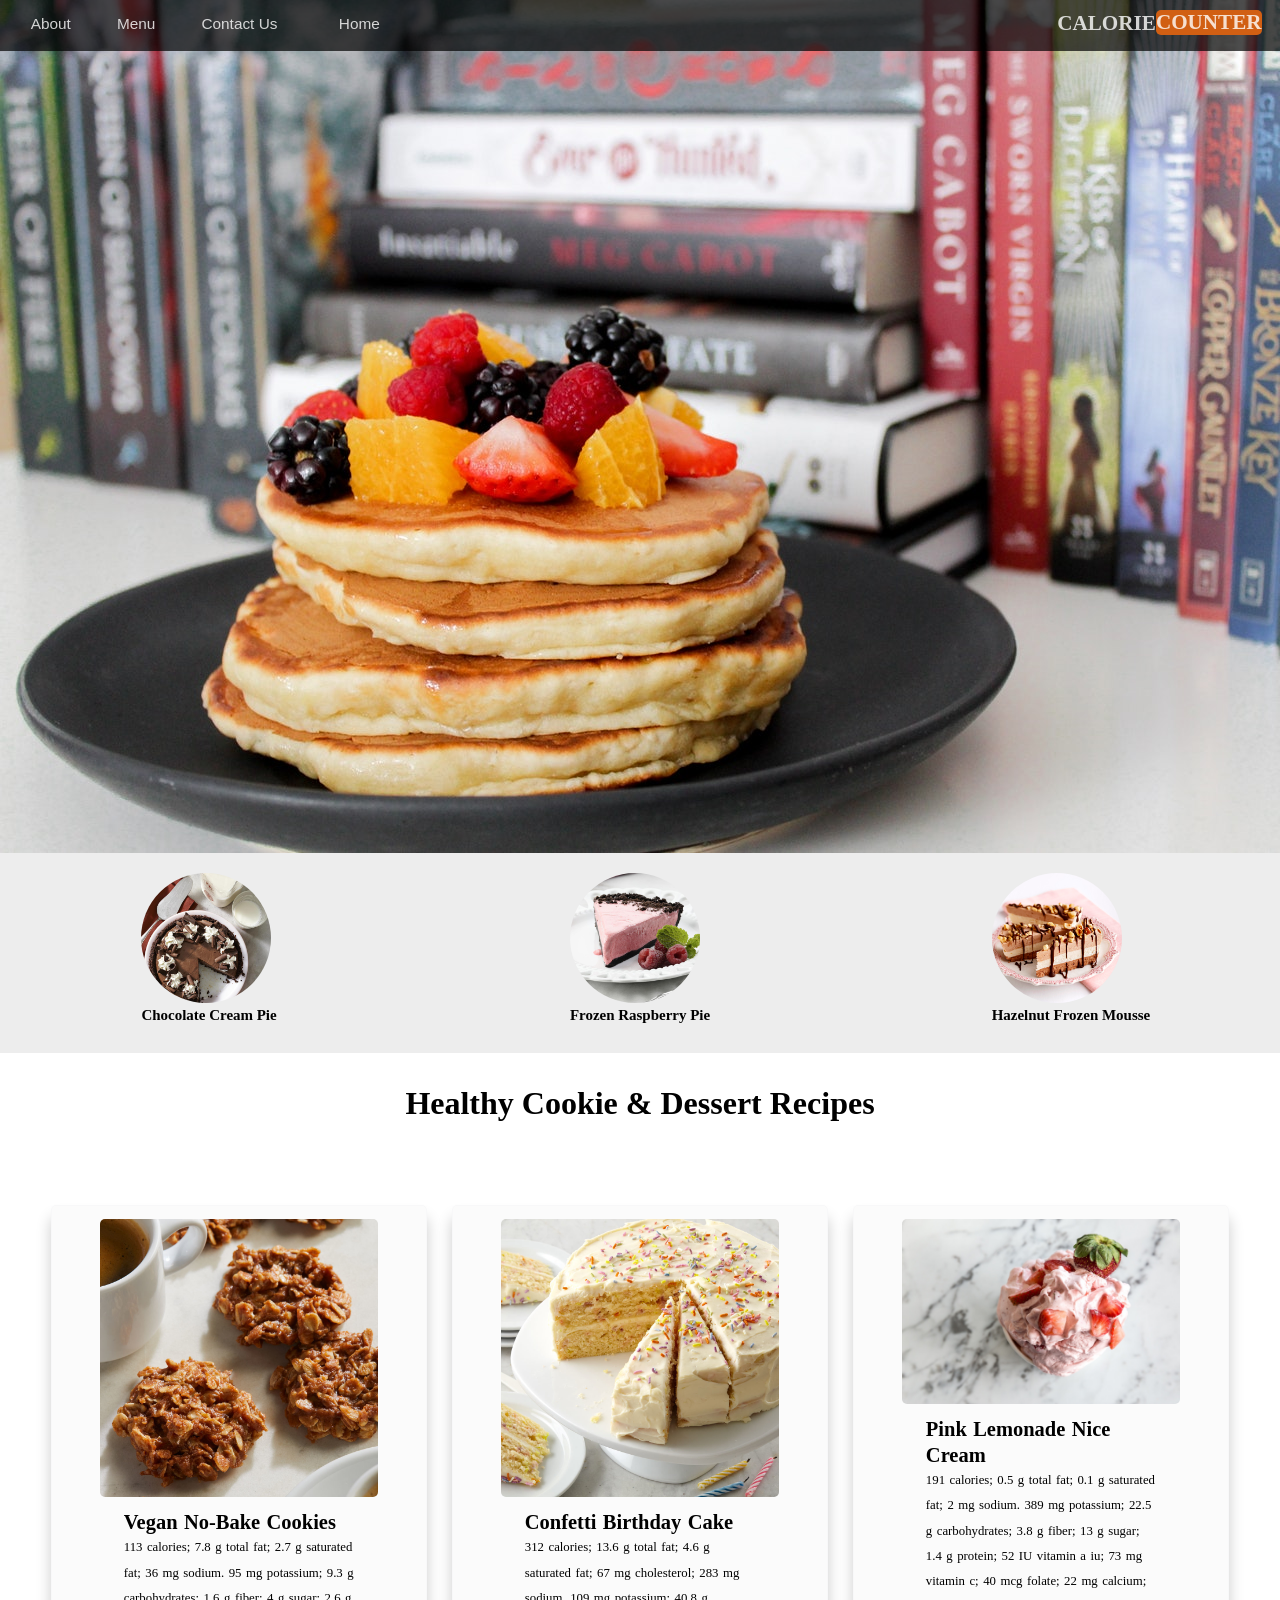
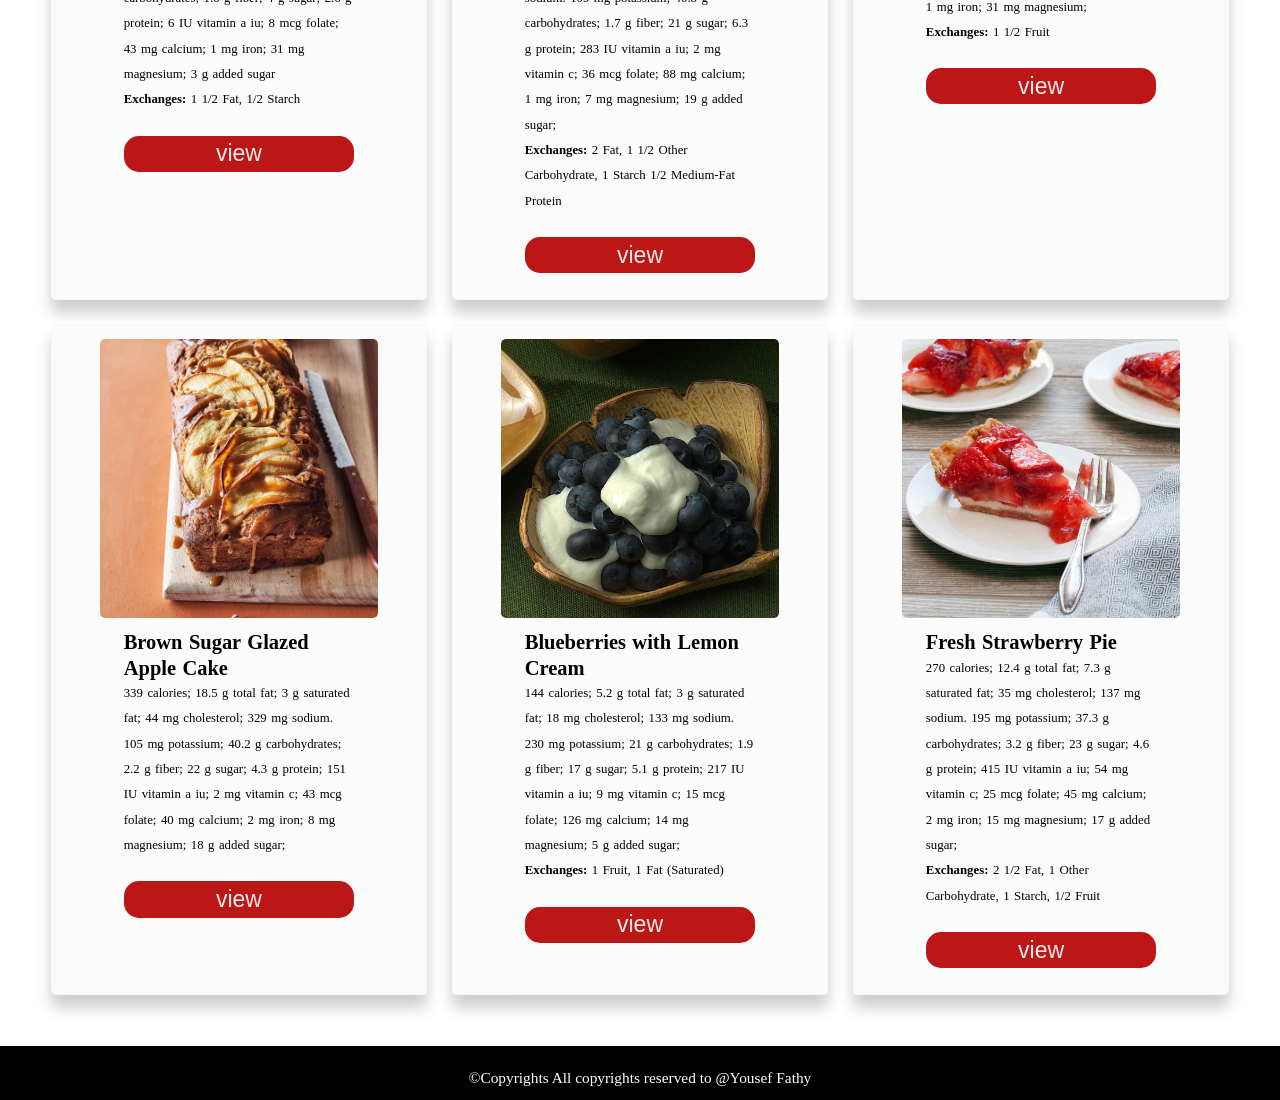
==== html/dessert.html @ 0094a79c "CalorieCounter" ====
<!DOCTYPE html>
<html lang="en">
<head>
    <meta charset="UTF-8">
    <meta name="viewport" content="width=device-width, initial-scale=1.0">
    <link rel="stylesheet" href="../css/dessert.css">
    <link rel="icon" href="../img/icons8-cupcake-emoji-96.png">
    <title>Desserts</title>
</head>
<body>
    <nav class="Navbar">
        <a href="about.html">About</a>
        <div class="dropdown">
            <button class="dropbtn">Menu</button>
            <div class="dropdown-content">
              <a href="meal.html">MEALS</a>
              <a href="dessert.html">DESSERTS</a>
              <a href="drink.html">DRINKS</a>
            </div>
          </div>
        <a href="contact.html">Contact Us</a>
        <a href="main.html">Home</a>
        <div id="logo">
          <h1>CALORIE<span>COUNTER</span></h1>
        </div>
      </nav>
      <!--End of navbar-->

      <header class="main">
        <img src="../img/pexels-trang-doan-1024252.jpg">
   <div class="text">
   

   </div>
</header>
<!--End of header-->


    <div class="container">
        <div>
            <a href="#popup11"><img src="../img/chockolate.jpg" title="Chocolate Cream Pie"></a>
            <h3>Chocolate Cream Pie</h3>        
          </div>
     <div>
     <a href="#popup10"><img src="../img/berrycake.jpg" title="Frozen Raspberry Pie"></a>
     <h3> Frozen Raspberry Pie </h3>   
     </div>
    <div>
    <a href="#popup12"><img src="../img/mousse.jpg" title="Triple Chocolate-Hazelnut Frozen Mousse"></a>
    <h3>Hazelnut Frozen Mousse </h3>   
     </div>
     

    </div>
    <!--END OF THE STATIC SLIDER-->

 <h2>Healthy Cookie & Dessert Recipes</h2>
    
<!--END OF THE LARGE TITLE-->

 <div class="grid">

  <div class="element">
      <div class="flx">
      <img src="../img/cookie.jpg">
    
      <div class="paragraph">

          <h4>Vegan No-Bake Cookies</h4>
          <p> 113 calories; 7.8 g total fat; 2.7 g saturated fat; 36 mg sodium. 95 mg potassium; 9.3 g carbohydrates; 1.6 g fiber; 4 g sugar; 2.6 g protein; 6 IU vitamin a iu; 8 mcg folate; 43 mg calcium; 1 mg iron; 31 mg magnesium; 3 g added sugar
            <br><b>Exchanges:</b>
            1 1/2 Fat, 1/2 Starch
          </p>
         <a href="#popup13"> <button  class="zorar">view</button></a>
        </div>
      </div>
<!--END OF THE PARAGRAPGH DIV-->

  </div>
  <!--END OF THE 1ST DIV OF THE PIC-->


  <div class="element">
      <div class="flx">
      <img src="../img/cake.jpg">
    
      <div class="paragraph">

          <h4>Confetti Birthday Cake</h4>
          <p>312 calories; 13.6 g total fat; 4.6 g saturated fat; 67 mg cholesterol; 283 mg sodium. 109 mg potassium; 40.8 g carbohydrates; 1.7 g fiber; 21 g sugar; 6.3 g protein; 283 IU vitamin a iu; 2 mg vitamin c; 36 mcg folate; 88 mg calcium; 1 mg iron; 7 mg magnesium; 19 g added sugar;
          <br><b>Exchanges:</b>
          2 Fat, 1 1/2 Other Carbohydrate, 1 Starch 1/2 Medium-Fat Protein</p>
          <a href="#popup14"> <button  class="zorar">view</button></a>
        </div>
      </div>
<!--END OF THE PARAGRAPGH DIV-->
    
  </div>

  <!--END OF THE 2ND DIV OF THE PIC-->

  
  

  


  <div class="element">
      <div class="flx">
      <img src="../img/pexels-david-disponett-2161649.jpg">
    
      <div class="paragraph">

          <h4>Pink Lemonade Nice Cream</h4>
          <p> 191 calories; 0.5 g total fat; 0.1 g saturated fat; 2 mg sodium. 389 mg potassium; 22.5 g carbohydrates; 3.8 g fiber; 13 g sugar; 1.4 g protein; 52 IU vitamin a iu; 73 mg vitamin c; 40 mcg folate; 22 mg calcium; 1 mg iron; 31 mg magnesium;
            <br><b>Exchanges:</b>
            1 1/2 Fruit
        </p>
          <a href="#popup15"> <button  class="zorar">view</button></a>
        </div>
      </div>
<!--END OF THE PARAGRAPGH DIV-->

  </div>
  <!--END OF THE 3RD DIV OF THE PIC-->


  <div class="element">
      <div class="flx">
      <img src="../img/apple cake.jpg">
    
      <div class="paragraph">

          <h4>Brown Sugar Glazed Apple Cake</h4>
          <p> 339 calories; 18.5 g total fat; 3 g saturated fat; 44 mg cholesterol; 329 mg sodium. 105 mg potassium; 40.2 g carbohydrates; 2.2 g fiber; 22 g sugar; 4.3 g protein; 151 IU vitamin a iu; 2 mg vitamin c; 43 mcg folate; 40 mg calcium; 2 mg iron; 8 mg magnesium; 18 g added sugar;</p>
          <a href="#popup16"> <button  class="zorar">view</button></a>
        </div>
      </div>
<!--END OF THE PARAGRAPGH DIV-->

  </div>
  <!--END OF THE 4TH DIV OF THE PIC-->

  <div class="element">
      <div class="flx">
      <img src="../img/blueberrycake.jpg">
    
      <div class="paragraph">

          <h4>Blueberries with Lemon Cream</h4>
          <p> 144 calories; 5.2 g total fat; 3 g saturated fat; 18 mg cholesterol; 133 mg sodium. 230 mg potassium; 21 g carbohydrates; 1.9 g fiber; 17 g sugar; 5.1 g protein; 217 IU vitamin a iu; 9 mg vitamin c; 15 mcg folate; 126 mg calcium; 14 mg magnesium; 5 g added sugar;
          <br> <b> Exchanges: </b>
           1 Fruit, 1 Fat (Saturated)</p>
          <a href="#popup17"> <button  class="zorar">view</button></a>
        </div>
      </div>
<!--END OF THE PARAGRAPGH DIV-->

  </div>
  <!--END OF THE 5TH DIV OF THE PIC-->


  <div class="element">
      <div class="flx">
      <img src="../img/pancake.jpg">
    
      <div class="paragraph">

          <h4>Fresh Strawberry Pie</h4>
          <p> 270 calories; 12.4 g total fat; 7.3 g saturated fat; 35 mg cholesterol; 137 mg sodium. 195 mg potassium; 37.3 g carbohydrates; 3.2 g fiber; 23 g sugar; 4.6 g protein; 415 IU vitamin a iu; 54 mg vitamin c; 25 mcg folate; 45 mg calcium; 2 mg iron; 15 mg magnesium; 17 g added sugar;
            <br> <b> Exchanges: </b>
             2 1/2 Fat, 1 Other Carbohydrate, 1 Starch, 1/2 Fruit
          </p>
          <a href="#popup18"> <button  class="zorar">view</button></a>
        </div>
      </div>
<!--END OF THE PARAGRAPGH DIV-->

  </div>
  <!--END OF THE 6TH DIV OF THE PIC-->



</div>

<!--END OF THE GRID-->

<div id="popup13" class="overlay">
  <div class="popup">
    <img src="../img/cookie.jpg">
    <a class="close" href="#">&times;</a>
    <div class="content">
      <h4>Ingredients</h4>
          <ul>
            <li>¾ cup almond butter or natural peanut butter</li>
            <li>⅓ cup packed brown sugar (light or dark)</li>
            <li>¼ cup coconut oil</li>
            <li>¼ cup unsweetened almond milk</li>
            <li>1 ¾ cups rolled oats (see Tip)</li>
            <li>1 teaspoon ground cinnamon</li>
            <li>1 teaspoon vanilla extract</li>
            <li>⅛ teaspoon salt</li>
          </ul>
          <br>
        <hr>
        <br>
      <h4>Directions</h4>
      <ul>
        <label><b>Step 1</b></label>
        
        <li> Heat almond butter (or peanut butter), brown sugar, coconut oil and almond milk in a medium saucepan over medium heat, stirring, until the oil and sugar have melted. Stir in oats, cinnamon, vanilla and salt. Let cool slightly.</li>
        <br>
        <label><b>Step 2</b></label>
        <li>Drop the dough by tablespoonfuls onto a parchment-lined baking sheet. Press into 2-inch circles. Refrigerate until firm, about 2 hours.</li>
      </ul>
    </div>
  </div>
  </div>
  <!--END OF THE POP UP OF Vegan No-Bake Cookies-->
  
  
  
    <div id="popup14" class="overlay">
      <div class="popup">
        <img src="../img/cake.jpg">
        <a class="close" href="#">&times;</a>
        <div class="content">
          <h4>Ingredients</h4><br>
          <label><b>Cake</b></label>
          <ul>
            <li>1 cup granulated sugar</li>
            <li>⅓ cup canola oil</li>
            <li>4 tablespoons unsalted butter, at room temperature</li>
            <li>4 large eggs, at room temperature</li>
            <li>2 cups whole-wheat pastry flour or all-purpose flour</li>
            <li>1 cup cake flour</li>
            <li>1 ½ teaspoons baking powder</li>
            <li>½ teaspoon baking soda</li>
            <li>½ teaspoon salt</li>
            <li>1 cup buttermilk</li>
            <li>Zest and juice of 1 lemon</li>
            <li>2 teaspoons vanilla extract</li>
            <li>⅓ cup naturally dyed rainbow sprinkles</li>
          </ul><br>
          <label><b>Frosting & Decoration</b></label>
          <ul>
            <li>12 ounces reduced-fat cream cheese, at room temperature</li>
            <li>½ cup confectioners' sugar</li>
            <li>¼ cup reduced-fat plain Greek yogurt</li>
            <li>½ teaspoon vanilla extract</li>
            <li>1 tablespoon naturally dyed rainbow sprinkles</li>
          </ul>
          <br>
        <hr>
        <br>
          <h4>Directions</h4>
          <ul>
            <label><b>Step 1</b></label>
            
            <li>To prepare cake: Preheat oven to 350 degrees F. Line the bottoms of two 9-inch cake pans with parchment paper; coat the bottom and sides of each pan with cooking spray.</li>
            <label><b>Step 2</b></label>
            
            <li>Beat granulated sugar, oil and butter in a large mixing bowl with an electric mixer on medium speed until well combined. Beat in eggs, one at a time, until just incorporated.</li>
            <label><b>Step 3</b></label>
            
            <li>Whisk whole-wheat (or all-purpose) flour, cake flour, baking powder, baking soda and salt in a medium bowl. Combine buttermilk, lemon zest, lemon juice and 2 teaspoons vanilla in a measuring cup. With the mixer on low speed, add the dry ingredients to the mixing bowl alternately with the buttermilk mixture, beating just until incorporated after each addition and scraping down the sides as necessary. Fold in 1/3 cup sprinkles with a rubber spatula. Divide the batter between the prepared pans, spreading evenly.</li>
            <label><b>Step 4</b></label>
            
            <li>Bake until a toothpick inserted in the center of each cake comes out clean, 25 to 30 minutes. Let cool in the pan on a wire rack for 15 minutes. Turn out the cakes onto the rack and let cool completely, 30 minutes to 1 hour.</li>
            <label><b>Step 5</b></label>
            
            <li>To prepare frosting: Beat cream cheese, confectioners' sugar, yogurt and vanilla in a medium bowl with an electric mixer until smooth.</li>

            <label><b>Step 6</b></label>
            
            <li>To decorate: Transfer one layer to a cake platter. Spread 1/2 cup of the frosting evenly over the top. Place the remaining layer on top of the frosting and spread the remaining frosting over the top and sides of the cake. Decorate with sprinkles.</li>
            
            
            
          </ul>
        </div>
      </div>
      </div>
      <!--END OF THE POP UP OF Confetti Birthday Cake-->
  
  
      <div id="popup15" class="overlay">
        <div class="popup">
          <img src="../img/pexels-david-disponett-2161649.jpg">
          <a class="close" href="#">&times;</a>
          <div class="content">
            <h4>Ingredients</h4>
            <ul>
              <li>3 medium ripe bananas, sliced and frozen</li>
              <li>⅔ cup fresh or frozen raspberries</li>
              <li>1 tablespoon lemon zest</li>
              <li>2 tablespoons lemon juice</li>
             
            </ul>
            <br>
            <hr>
            <br>
            <h4>Directions</h4>
            <ul>
              <label><b>Step 1</b></label>
              
              <li>Place bananas, raspberries, lemon zest and lemon juice in a food processor. Process until smooth.</li>
            
            </ul>
          </div>
        </div>
        </div>
        <!--END OF THE POP UP OF Pink Lemonade Nice Cream-->
  
  
        <div id="popup16" class="overlay">
          <div class="popup">
            <img src="../img/apple cake.jpg">
            <a class="close" href="#">&times;</a>
            <div class="content">
              <h4>Ingredients</h4>
              <ul>
                <li>1 cup all-purpose flour</li>
                <li>¾ cup white whole-wheat flour</li>
                <li>2 teaspoons apple pie spice or pumpkin pie spice</li>
                <li>1 teaspoon baking powder</li>
                <li>¾ teaspoon salt plus a pinch, divided</li>
                <li>½ teaspoon baking soda</li>
                <li>2 large eggs</li>
                <li>¾ cup granulated sugar</li>
                <li>½ cup whole-milk plain yogurt</li>
                <li>1 teaspoon vanilla extract</li>
                <li>⅔ cup canola oil</li>
                <li>2 small crisp apples, such as Gala</li>
                <li>2 tablespoons light brown sugar</li>
                <li>1 ½ tablespoons unsalted butter</li>
                <li>1 ½ teaspoons heavy cream</li>
              </ul>
              <br>
            <hr>
            <br>
              <h4>Directions</h4>
              <ul>
                <label><b>Step 1</b></label>
                
                <li>Preheat oven to 350 degrees F. Generously coat a 9-by-5-inch loaf pan with cooking spray.</li>
                <label><b>Step 2</b></label>
                <li>Whisk all-purpose flour, whole-wheat flour, spice blend, baking powder, 3/4 teaspoon salt and baking soda in a medium bowl. Beat eggs and granulated sugar in another medium bowl with an electric mixer on medium speed until light and fluffy, about 1 minute. Add yogurt and vanilla; beat to combine. Gradually beat in oil and continue beating until well-combined, about 30 seconds. Add the dry ingredients and beat just until combined, scraping down the sides as necessary.</li>
                <label><b>Step 3</b></label>
                <li>Grate one apple onto a paper towel and blot to remove excess moisture. Fold the grated apple into the batter. Scrape the batter into the prepared pan. Halve and thinly slice the remaining apple. Arrange the slices decoratively on top of the batter.</li>
                <label><b>Step 4</b></label>
                <li>Bake the cake until a toothpick inserted in the center comes out clean, 1 hour to 1 hour 10 minutes. Let cool in the pan for 15 minutes, then transfer to a wire rack to cool completely, about 1 hour.</li>
                <label><b>Step 5</b></label>
                <li>Just before serving, heat brown sugar and butter in a small saucepan over medium heat, stirring, until the sugar melts, 1 to 2 minutes. Add cream and a pinch of salt and bring to a simmer. Immediately remove from heat and let cool, stirring occasionally, until thickened, about 2 minutes. Drizzle the glaze over the cake.</li>
                
              </ul>
            </div>
          </div>
          </div>
          <!--END OF THE POP UP OF Brown Sugar Glazed Apple Cake-->
  
          <div id="popup17" class="overlay">
            <div class="popup">
              <img src="../img/blueberrycake.jpg">
              <a class="close" href="#">&times;</a>
              <div class="content">
                <h4>Ingredients</h4>
               
                <ul>
                  <li>4 ounces reduced-fat cream cheese (Neufchâtel)</li>
                  <li>¾ cup low-fat vanilla yogurt</li>
                  <li>1 teaspoon honey</li>
                  <li>2 teaspoons freshly grated lemon zest</li>
                  <li>2 cups fresh blueberries</li>
            
                 </ul>
                 <br>
                 <hr>
                 <br>
                <h4>Directions</h4>
                <ul>
                  <label><b>Step 1</b></label>
                  
                  <li>Using a fork, break up cream cheese in a medium bowl. Drain off any liquid from the yogurt; add yogurt to the bowl along with honey. Using an electric mixer, beat at high speed until light and creamy. Stir in lemon zest.</li>
                  <label><b>Step 2</b></label>
                  <li>Layer the lemon cream and blueberries in dessert dishes or wineglasses. If not serving immediately, cover and refrigerate for up to 8 hours.</li>
                </ul>
              </div>
            </div>
            </div>
            <!--END OF THE POP UP OF Blueberries with Lemon Cream-->
       
            <div id="popup18" class="overlay">
              <div class="popup">
                <img src="../img/pancake.jpg">
                <a class="close" href="#">&times;</a>
                <div class="content">
                  <h4>Ingredients</h4><br>
                 <label><b>Crust</b></label>
                  <ul>
                    <li>1 cup plus 2 tablespoons white whole-wheat flour</li>
                    <li>¼ teaspoon salt</li>
                    <li>6 tablespoons cold unsalted butter, cut into chunks</li>
                    <li>2 teaspoons freshly grated lemon zest</li>
                    <li>3-4 tablespoons ice water</li>
                    </ul>
                    <label><b>Filling</b></label>
                    <ul>
                      <li>2 pounds strawberries, sliced (about 5 cups), divided</li>
                      <li>¾ cup granulated sugar</li>
                      <li>¾ cup water</li>
                      <li>3 tablespoons cornstarch</li>
                      <li>1 (8 ounce) package reduced-fat cream cheese, at room temperature</li>
                      <li>3 tablespoons confectioners' sugar</li>
                      <li>2 teaspoons lemon zest</li>
                      <li>½ teaspoon vanilla extract</li>
                     
                    </ul>
                    <br>
                    <hr>
                    <br>
                  <h4>Directions</h4>
                  <ul>
                    <label><b>Step 1</b></label>
                    
                    <li>To prepare crust: Mix flour and salt in a large bowl or food processor. Cut in cold butter using a pastry blender, two knives or by pulsing in the food processor, until the butter forms pebble-size pieces with the flour. Add water, 1 tablespoon at a time, until the dough is evenly moist (but not wet) and is just starting to clump together, being careful not to overmix. Pat the dough into a 5-inch disk. Wrap with plastic and refrigerate for at least 1 hour and up to 2 days. Remove from the refrigerator about 15 minutes before rolling out.</li>
                    <label><b>Step 2</b></label>
                    <li>Preheat oven to 375 degrees F.</li>
                    <label><b>Step 3</b></label>
                    <li>Roll the dough between sheets of parchment paper into a 12- to 13-inch circle. Peel off the top sheet and invert the dough into a 9-inch pie pan. Remove the second sheet. Tuck the overhanging dough under, forming a double-thick edge. Crimp the edge with your fingers, a fork or spoon. Prick the crust with a fork several times.</li>
                    <label><b>Step 4</b></label>
                    <li>Bake the crust until barely golden brown on the edges, 15 to 20 minutes.</li>
                    <label><b>Step 5</b></label>
                    <li>Meanwhile, to prepare filling: Puree 1 3/4 cups strawberries in a food processor until smooth. Whisk sugar, water and cornstarch in a medium saucepan until the sugar is dissolved. Stir in the strawberry puree. Bring to a boil over medium heat, stirring constantly, until thickened, 1 to 2 minutes. Transfer the mixture to a medium bowl and let cool for 30 minutes.</li>
                    <label><b>Step 6</b></label>
                    <li>Beat cream cheese, confectioners' sugar, lemon zest and vanilla in a medium bowl with an electric mixer until smooth. Spread evenly in the bottom of the baked crust.</li>
                    <label><b>Step 7</b></label>
                    <li>Add the remaining sliced strawberries to the cooled strawberry mixture; gently stir to combine. Pour the filling into the crust. Refrigerate until cold and the filling is set, about 4 hours.</li>
                 
                  </ul>
                </div>
              </div>
              </div>
              <!--END OF THE POP UP OF Fresh Strawberry Pie-->
      
    
  
  
  <div id="popup11" class="overlay">
  <div class="popup">
    <img src="../img/chockolate.jpg">
    <a class="close" href="#">&times;</a>
    <div class="content">
      <h4> Nutrition Facts</h4>
     <p>309 calories; 15.1 g total fat; 6.4 g saturated fat; 57 mg cholesterol; 177 mg sodium. 162 mg potassium; 41.6 g carbohydrates; 1.8 g fiber; 29 g sugar; 5.5 g protein; 358 IU vitamin a iu; 23 mcg folate; 100 mg calcium; 1 mg iron; 20 mg magnesium; 19 g added sugar;
      <br><b>Exchanges:</b><br> 
      2 1/2 Other Carbohydrate, 1 1/2 Fat</p> 
    </div>
  </div>
  </div>
  <!--END OF THE POP UP OF Chocolate Cream Pie-->
  
  
  <div id="popup10" class="overlay">
    <div class="popup">
      <img src="../img/berrycake.jpg">
      <a class="close" href="#">&times;</a>
      <div class="content">
        <h4>Nutrition Facts</h4>
       <p> 220 calories; 7.3 g total fat; 1.2 g saturated fat; 4 mg cholesterol; 165 mg sodium. 125 mg potassium; 36.9 g carbohydrates; 3.7 g fiber; 24 g sugar; 3 g protein; 60 IU vitamin a iu; 14 mg vitamin c; 11 mcg folate; 18 mg calcium; 12 mg magnesium;
       <br><b> Exchanges:</b><br> 
        2 1/2 Other Carbohydrates, 1 1/2 Fat</p>
      </div>
    </div>
    </div>
  
    <!--END OF THE POP UP OF Frozen Raspberry Pie-->
  
  
    <div id="popup12" class="overlay">
      <div class="popup">
        <img src="../img/mousse.jpg">
        <a class="close" href="#">&times;</a>
        <div class="content">
          <h4>Nutrition Facts</h4>
         <p> 195 calories; 9.6 g total fat; 6.4 g saturated fat; 6 mg cholesterol; 257 mg sodium. 166 mg potassium; 18.1 g carbohydrates; 0.8 g fiber; 14 g sugar; 6.8 g protein; 19 IU vitamin a iu; 15 mcg folate; 141 mg calcium; 21 mg magnesium;
         <br><b>Exchanges:</b><br> 
          1 Other Carbohydrate, 1/2 Lean Protein, 2 Fat</p>
        </div>
      </div>
      </div>
      <!--END OF THE POP UP OF  Triple Chocolate-Hazelnut Frozen Mousse-->
  
  

<footer id="footer">
    &copy;Copyrights  All  copyrights reserved to @Yousef Fathy
  </footer>
  <!--END OF THE FOOTER-->
</body>
</html>
---- css/dessert.css ----
*{
    margin:0px;
    padding: 0px;
    box-sizing:border-box;
}
html
{
    font-size: 0.8em;
}
.Navbar
{   width:100%;
    height:4em;
    background-color: rgb(0,0,0,0.7);
    position: fixed;
    z-index: 2;
   
}
.Navbar a
{    float:left;
    color:rgb(255,255,255,0.8);
    padding:1em 2em;
    text-decoration: none;
    font-size: 1.2em;
    font-family: sans-serif;
    transition: 0.9s all;
    
}
.Navbar a:hover
{
    background-color:rgb(0,0,0,0.7);
    cursor: pointer;
    padding:0.9em;
}

/* CONTENTS IN THE NAVBAR*/

.dropbtn {
  background-color: rgb(0,0,0,0.01);
  color:rgb(255,255,255,0.8);
  padding: 1em;
  font-size: 1.2em;
  border: none;
  
}

.dropdown {
  position: relative;
  display: inline-block;
  float:left;
}

.dropdown-content {
  display: none;
  position: absolute;
  background-color:rgba(253, 250, 250, 0.2);
  min-width: 6em;
  box-shadow: 0em 1.2em 1.6em 0em rgba(0,0,0,0.2);
  z-index: 1;
}


.dropdown-content a {
  color: black;
  padding: 1.5em 1.6em;
  text-decoration: none;
  display: block;
  width:100%;
  text-align: center;
 
  
}


.dropdown-content a:hover 
{background-color: #ddd;
  transition: 0.9s all;
   padding:1em;
   
}


.dropdown:hover .dropdown-content {display: block;}

.dropdown:hover .dropbtn {background-color: rgb(0,0,0,0.7);
  cursor: pointer;
  transition: 0.9s all;}

#logo
{
  
  float:right;
  padding:0.3em;
  margin-top:0.46em;
  font-size: 1.1em;
  margin-right:1em;
  color: rgb(255, 255, 255,0.8);
        
}

#logo span
{
  background-color: rgba(209, 95, 19);
  padding:0.01em;
  border-radius:5px;
}


@media (max-width:768px)
{
  #logo 
  {
    padding:0.4em;
    margin-top:0.3em; 
    margin-right:0.9em;
    visibility: hidden;
  }
}

/*HEADER STYLE*/

.main img
{
  background-size:cover;
  width:100vw;
  
  
}
.main
{
  display:flex;
flex-direction: row;
align-items: center;
justify-content: center;
width:100vw;


}
.text
{
text-align: center;
position:absolute;
color:rgba(255, 255, 255, 0.9);

font-size:1.6rem;
font-family: sans-serif ;
font-weight: bold;

}


.container 
{  display:grid;
    grid-template-columns: repeat(auto-fit,minmax(50px,1fr));
    height:200px;
    background-color: rgba(211, 210, 210, 0.4);
    grid-auto-rows: minmax(100px,auto);
    justify-items: center;
    grid-gap: 1rem;
   width:100vw

}
.container img
{
    width: 130px;
    height: 130px;
    border-radius: 360px;
    text-align: center;
}
.container div
{ 
    padding: 15pt;
}

.container div h3
{
  text-align: center;
  
}


h2
{
    text-align: center;
    padding:1em;
    font-size: 2.5em;
}
@media (max-width:768px)
{
  h2
  {
    font-size: 2em;
  }
  .container div
  {
    padding:20px;
  }
  .container img
  {
    width: 100%;
    height:auto;

  }

}

.grid
{
    display: grid;
    grid-template-columns:repeat(auto-fit,minmax(300px,1fr));
    grid-gap: 2em;
    padding:4em;
    grid-auto-rows: minmax(100px,auto);
   
}
.element
{   
   border:0.0001em solid;
   border-color: rgba(233, 235, 240, 0.2);
   box-shadow: 0em 1em 1.2em 0em rgba(0,0,0,0.2);
    border-radius: 5px;
    background-color: rgba(250, 250, 250, 0.7058);
    

}

.grid div img 
{
    width:80%;
    border-radius: 5px;
   


}

.paragraph
{
 width:20em;
 padding:1em;
 word-spacing: 0.1rem;
 line-height: 19pt;
}
h4
{
  font-size: 1.6em;
}

.flx
{
  display:flex;
  flex-direction: column;
  align-items: center;
  padding:1em;
}

.zorar
  { margin-top:1em;
    width:10em;
    padding:0.2em;
    font-size: 1.8em;
    border-radius: 15px;
    text-decoration: none;
    border:0px solid;
    background-color:rgb(187, 23, 23);
    color:rgba(255, 255, 255, 0.9);
   
  }
.zorar:hover
{
  cursor: pointer;
  background-color: rgb(192, 1, 1);
  color:#000;
  
}

 .overlay {
  position: fixed;
  top: 0;
  z-index: 9;
  display: flex;
  height: 100%;
  width: 100%;
  left: 0;
  right: 0;
  background: rgba(0, 0, 0, 0.7);
  transition: opacity 500ms;
  visibility: hidden;
  opacity: 0;
  justify-content: center;
  align-items: center;
}


  
  .overlay:target {
    visibility: visible;
    opacity: 1;
  }
  
  .popup {
    margin: 0;
    padding: 20px;
    background: #fff;
    border-radius: 5px;
    max-height: 90%;
    overflow: auto;
    width: 30%;
    position: relative;
    transition: all 5s ease-in-out;
}
  
  
  .popup h2 {
    margin-top: 0;
    color: #333;
    font-family: Tahoma, Arial, sans-serif;
  }
  .popup .close {
    position: absolute;
    top: 20px;
    right: 30px;
    transition: all 200ms;
    font-size: 30px;
    font-weight: bold;
    text-decoration: none;
    color: #333;
  }
  .popup .close:hover {
    color: #06D85F;
  }
  .popup .content {
    max-height: 30%;
    overflow: auto;
    line-height: 20pt;
  }
  .popup img
  { margin-left:6.5em;
    width:50%;
    height:50%;
  }
  
@media (max-width:768px)
{
  .popup img
  {
     margin-left:5em;
  }
  #logo
  {
    color:rgb(0, 0, 0 );
    visibility: hidden;
  }
}
  @media screen and (max-width: 700px){
   
    .popup{
      width: 70%;
    }
  }
  
  /*FOOTER STYLE*/
#footer
{ 
  width:100vw;
  background-color: rgba(0,0,0);
  color:white;
  height:3.5em;
  padding:1.5em;
  font-size: 1.2em;
  font-weight: 200;
  font-family: 'Times New Roman', Times, serif;
  text-align: center;

}
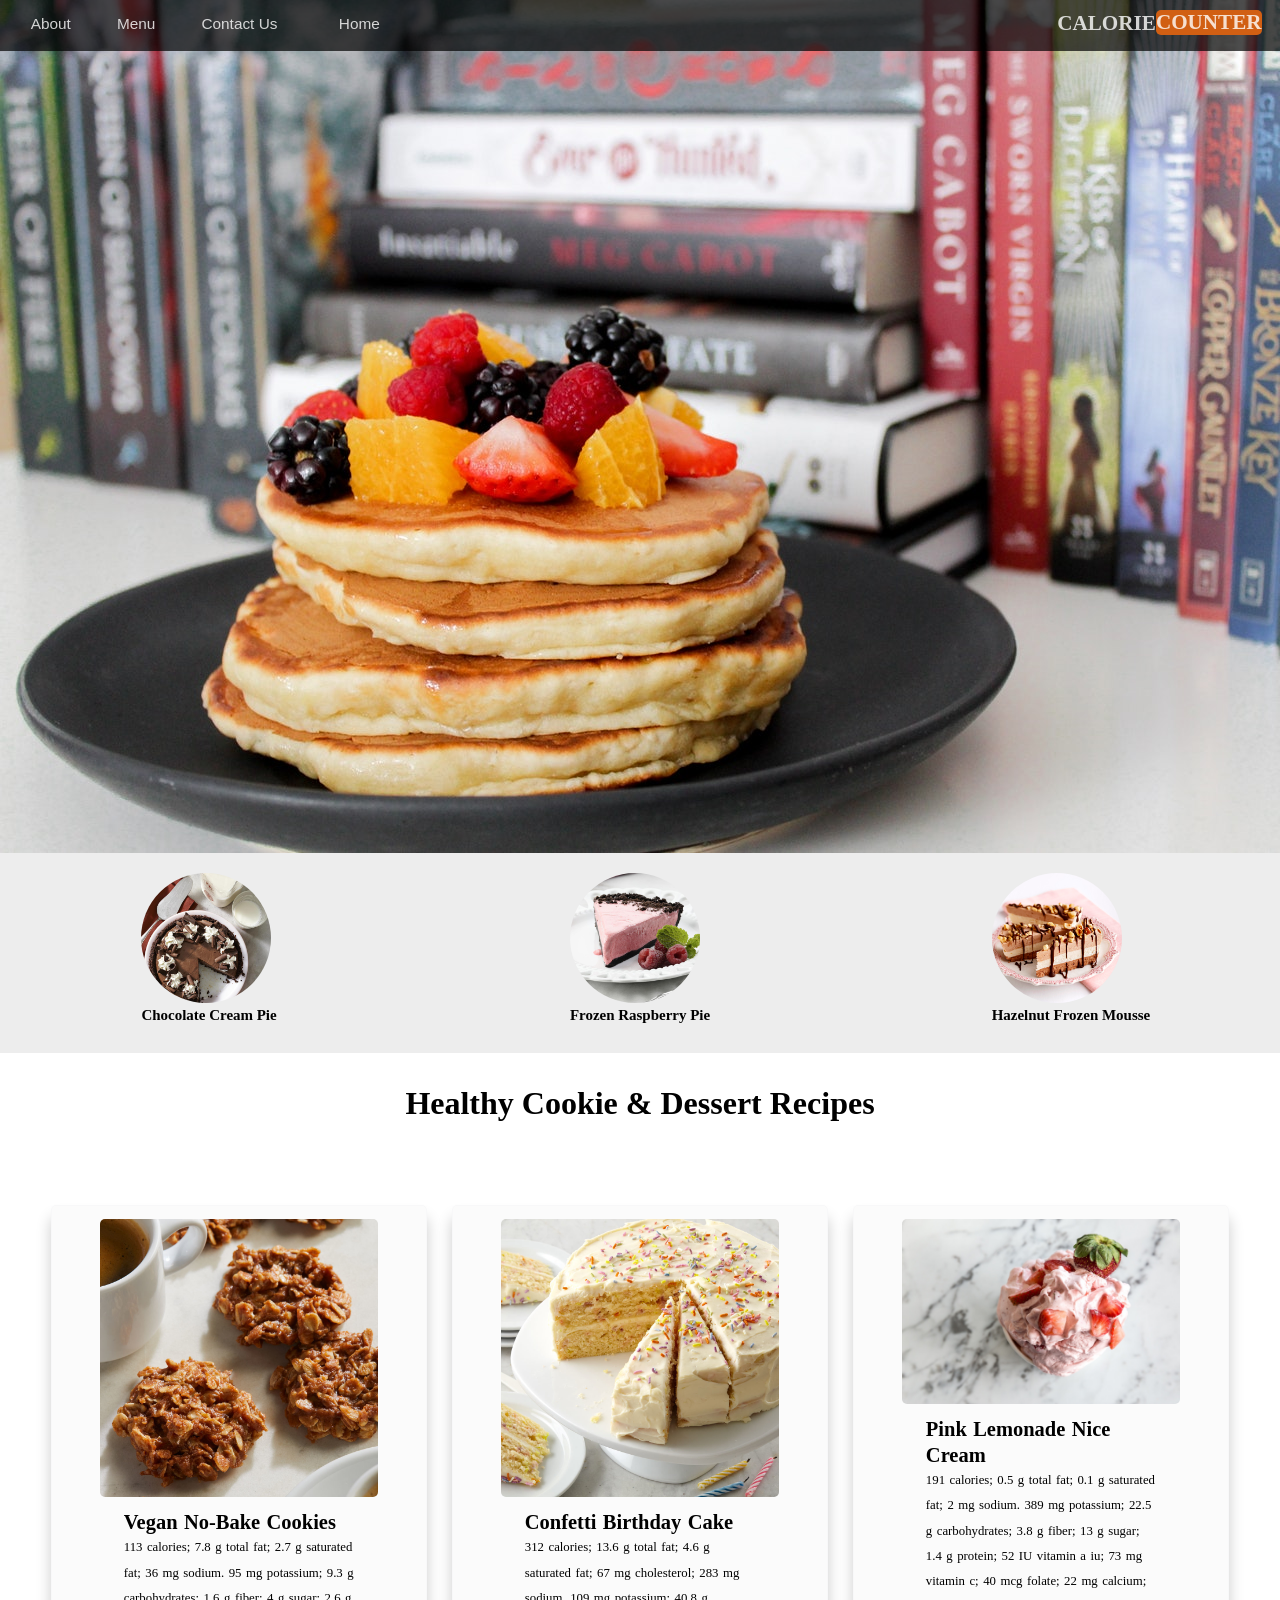
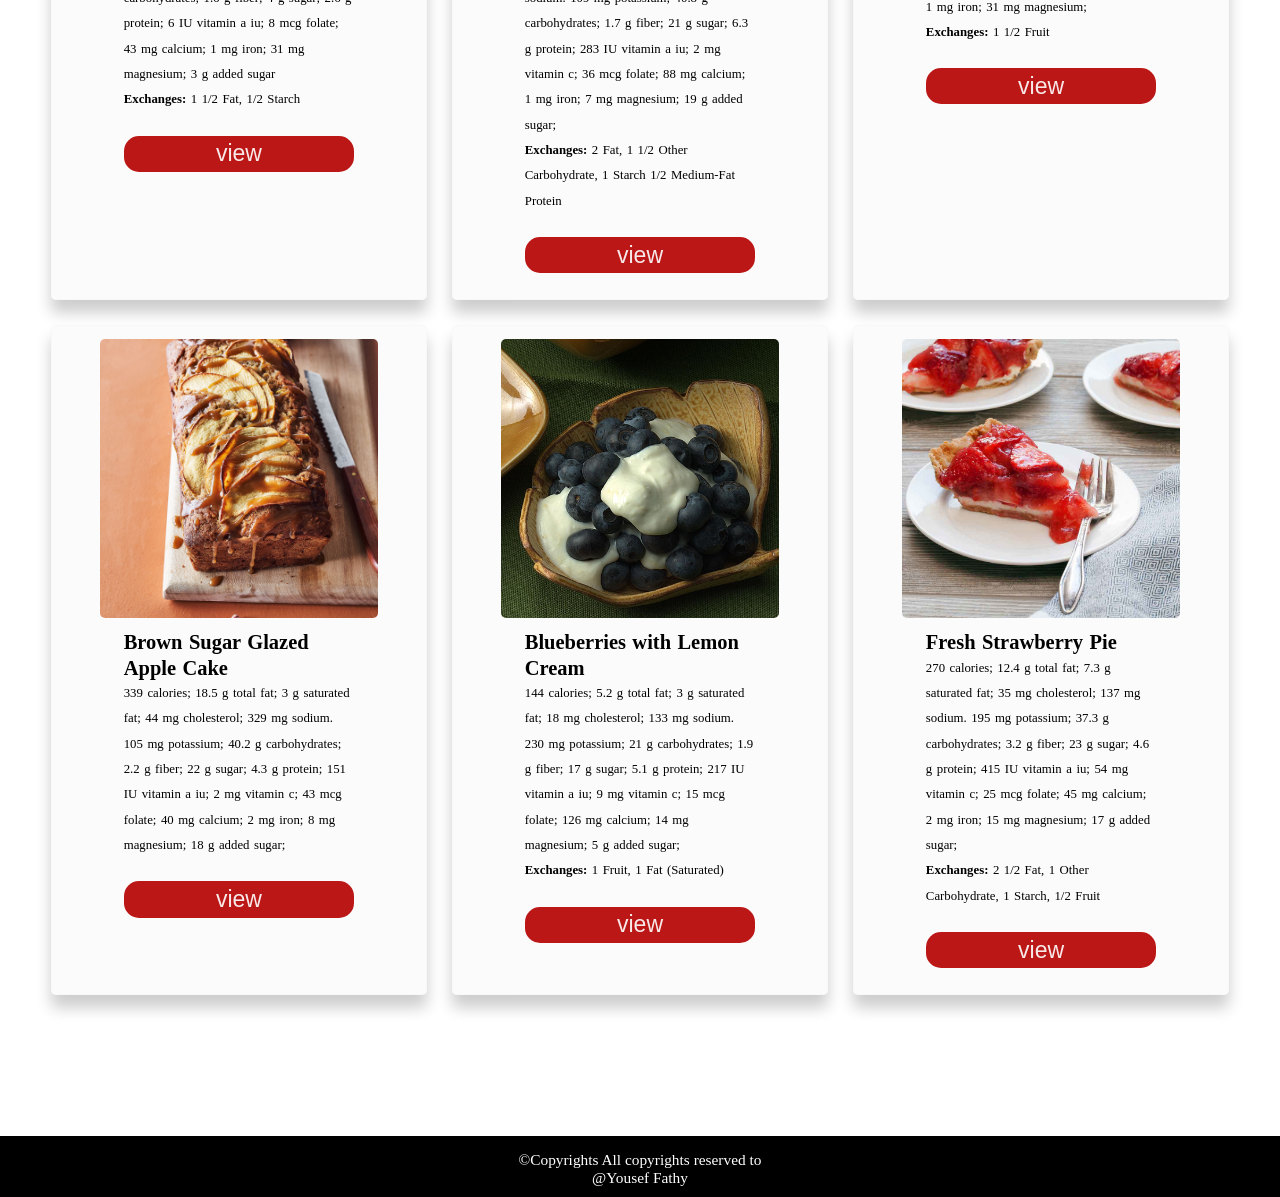
==== commit 250a7795: "footer and css" ====
--- a/html/dessert.html
+++ b/html/dessert.html
@@ -9,7 +9,7 @@
 </head>
 <body>
     <nav class="Navbar">
-        <a href="about.html">About</a>
+        <a href="index.html">About</a>
         <div class="dropdown">
             <button class="dropbtn">Menu</button>
             <div class="dropdown-content">
@@ -494,7 +494,7 @@
   
 
 <footer id="footer">
-    &copy;Copyrights  All  copyrights reserved to @Yousef Fathy
+    &copy;Copyrights  All  copyrights reserved to<br> @Yousef Fathy
   </footer>
   <!--END OF THE FOOTER-->
 </body>
--- a/css/dessert.css
+++ b/css/dessert.css
@@ -1,134 +1,143 @@
-
 *{
-    margin:0px;
-    padding: 0px;
-    box-sizing:border-box;
+  margin:0px;
+  padding: 0px;
+  box-sizing:border-box;
 }
 html
 {
-    font-size: 0.8em;
+  font-size: 0.8em;
 }
 .Navbar
 {   width:100%;
-    height:4em;
-    background-color: rgb(0,0,0,0.7);
-    position: fixed;
-    z-index: 2;
-   
+  height:4em;
+  background-color: rgb(0,0,0,0.7);
+  position: fixed;
+  z-index: 2;
+ 
 }
 .Navbar a
 {    float:left;
-    color:rgb(255,255,255,0.8);
-    padding:1em 2em;
-    text-decoration: none;
-    font-size: 1.2em;
-    font-family: sans-serif;
-    transition: 0.9s all;
-    
+  color:rgb(255,255,255,0.8);
+  padding:1em 2em;
+  text-decoration: none;
+  font-size: 1.2em;
+  font-family: sans-serif;
+  transition: 0.9s all;
+  
 }
 .Navbar a:hover
 {
-    background-color:rgb(0,0,0,0.7);
-    cursor: pointer;
-    padding:0.9em;
+  background-color:rgb(0,0,0,0.7);
+  cursor: pointer;
+  padding:0.9em;
 }
 
 /* CONTENTS IN THE NAVBAR*/
 
 .dropbtn {
-  background-color: rgb(0,0,0,0.01);
-  color:rgb(255,255,255,0.8);
-  padding: 1em;
-  font-size: 1.2em;
-  border: none;
-  
+background-color: rgb(0,0,0,0.01);
+color:rgb(255,255,255,0.8);
+padding: 1em;
+font-size: 1.2em;
+border: none;
+
 }
 
 .dropdown {
-  position: relative;
-  display: inline-block;
-  float:left;
+position: relative;
+display: inline-block;
+float:left;
 }
 
 .dropdown-content {
-  display: none;
-  position: absolute;
-  background-color:rgba(253, 250, 250, 0.2);
-  min-width: 6em;
-  box-shadow: 0em 1.2em 1.6em 0em rgba(0,0,0,0.2);
-  z-index: 1;
+display: none;
+position: absolute;
+background-color:rgba(253, 250, 250, 0.2);
+min-width: 6em;
+box-shadow: 0em 1.2em 1.6em 0em rgba(0,0,0,0.2);
+z-index: 1;
 }
 
 
 .dropdown-content a {
-  color: black;
-  padding: 1.5em 1.6em;
-  text-decoration: none;
-  display: block;
-  width:100%;
-  text-align: center;
- 
-  
+color: black;
+padding: 1.5em 1.6em;
+text-decoration: none;
+display: block;
+width:100%;
+text-align: center;
+
+
 }
 
 
 .dropdown-content a:hover 
 {background-color: #ddd;
-  transition: 0.9s all;
-   padding:1em;
-   
+transition: 0.9s all;
+ padding:1em;
+ 
 }
 
 
 .dropdown:hover .dropdown-content {display: block;}
 
 .dropdown:hover .dropbtn {background-color: rgb(0,0,0,0.7);
-  cursor: pointer;
-  transition: 0.9s all;}
+cursor: pointer;
+transition: 0.9s all;}
 
 #logo
 {
-  
-  float:right;
-  padding:0.3em;
-  margin-top:0.46em;
-  font-size: 1.1em;
-  margin-right:1em;
-  color: rgb(255, 255, 255,0.8);
-        
+
+float:right;
+padding:0.3em;
+margin-top:0.46em;
+font-size: 1.1em;
+margin-right:1em;
+color: rgb(255, 255, 255,0.8);
+      
 }
 
 #logo span
 {
-  background-color: rgba(209, 95, 19);
-  padding:0.01em;
-  border-radius:5px;
+background-color: rgba(209, 95, 19);
+padding:0.01em;
+border-radius:5px;
 }
 
 
 @media (max-width:768px)
 {
-  #logo 
-  {
-    padding:0.4em;
-    margin-top:0.3em; 
-    margin-right:0.9em;
-    visibility: hidden;
-  }
+#logo 
+{
+  padding:0.4em;
+  margin-top:0.3em; 
+  margin-right:0.9em;
+  visibility: hidden;
+}
+.Navbar
+{
+  display: flex;
+  flex-direction: row;
+}
+
+.Navbar a
+{
+  padding: 1em 1em;
+}
 }
 
 /*HEADER STYLE*/
 
 .main img
 {
-  background-size:cover;
-  width:100vw;
-  
-  
+background-size:cover;
+width:100vw;
+
+
 }
 .main
 {
-  display:flex;
+display:flex;
 flex-direction: row;
 align-items: center;
 justify-content: center;
@@ -151,224 +160,230 @@
 
 .container 
 {  display:grid;
-    grid-template-columns: repeat(auto-fit,minmax(50px,1fr));
-    height:200px;
-    background-color: rgba(211, 210, 210, 0.4);
-    grid-auto-rows: minmax(100px,auto);
-    justify-items: center;
-    grid-gap: 1rem;
-   width:100vw
+  grid-template-columns: repeat(auto-fit,minmax(50px,1fr));
+  height:200px;
+  background-color: rgba(211, 210, 210, 0.4);
+  grid-auto-rows: minmax(100px,auto);
+  justify-items: center;
+  grid-gap: 1rem;
+ width:100vw
 
 }
 .container img
 {
-    width: 130px;
-    height: 130px;
-    border-radius: 360px;
-    text-align: center;
+  width: 130px;
+  height: 130px;
+  border-radius: 360px;
+  text-align: center;
 }
 .container div
 { 
-    padding: 15pt;
+  padding: 15pt;
 }
 
 .container div h3
 {
+text-align: center;
+
+}
+
+
+h2
+{
   text-align: center;
-  
-}
-
-
+  padding:1em;
+  font-size: 2.5em;
+}
+@media (max-width:768px)
+{
 h2
 {
-    text-align: center;
-    padding:1em;
-    font-size: 2.5em;
-}
-@media (max-width:768px)
-{
-  h2
-  {
-    font-size: 2em;
-  }
-  .container div
-  {
-    padding:20px;
-  }
-  .container img
-  {
-    width: 100%;
-    height:auto;
-
-  }
+  font-size: 2em;
+}
+.container div
+{
+  padding:20px;
+}
+.container img
+{
+  width: 100%;
+  height:auto;
+
+}
 
 }
 
 .grid
 {
-    display: grid;
-    grid-template-columns:repeat(auto-fit,minmax(300px,1fr));
-    grid-gap: 2em;
-    padding:4em;
-    grid-auto-rows: minmax(100px,auto);
-   
+  display: grid;
+  grid-template-columns:repeat(auto-fit,minmax(300px,1fr));
+  grid-gap: 2em;
+  padding:4em;
+  grid-auto-rows: minmax(100px,auto);
+ 
 }
 .element
 {   
-   border:0.0001em solid;
-   border-color: rgba(233, 235, 240, 0.2);
-   box-shadow: 0em 1em 1.2em 0em rgba(0,0,0,0.2);
-    border-radius: 5px;
-    background-color: rgba(250, 250, 250, 0.7058);
-    
+ border:0.0001em solid;
+ border-color: rgba(233, 235, 240, 0.2);
+ box-shadow: 0em 1em 1.2em 0em rgba(0,0,0,0.2);
+  border-radius: 5px;
+  background-color: rgba(250, 250, 250, 0.7058);
+  
 
 }
 
 .grid div img 
 {
-    width:80%;
-    border-radius: 5px;
-   
+  width:80%;
+  border-radius: 5px;
+ 
 
 
 }
 
 .paragraph
 {
- width:20em;
- padding:1em;
- word-spacing: 0.1rem;
- line-height: 19pt;
+width:20em;
+padding:1em;
+word-spacing: 0.1rem;
+line-height: 19pt;
 }
 h4
 {
-  font-size: 1.6em;
+font-size: 1.6em;
 }
 
 .flx
 {
-  display:flex;
-  flex-direction: column;
-  align-items: center;
-  padding:1em;
+display:flex;
+flex-direction: column;
+align-items: center;
+padding:1em;
 }
 
 .zorar
-  { margin-top:1em;
-    width:10em;
-    padding:0.2em;
-    font-size: 1.8em;
-    border-radius: 15px;
-    text-decoration: none;
-    border:0px solid;
-    background-color:rgb(187, 23, 23);
-    color:rgba(255, 255, 255, 0.9);
-   
+{ margin-top:1em;
+  width:10em;
+  padding:0.2em;
+  font-size: 1.8em;
+  border-radius: 15px;
+  text-decoration: none;
+  border:0px solid;
+  background-color:rgb(187, 23, 23);
+  color:rgba(255, 255, 255, 0.9);
+ 
+}
+.zorar:hover
+{
+cursor: pointer;
+background-color: rgb(192, 1, 1);
+color:#000;
+
+}
+
+.overlay {
+position: fixed;
+top: 0;
+z-index: 9;
+display: flex;
+height: 100%;
+width: 100%;
+left: 0;
+right: 0;
+background: rgba(0, 0, 0, 0.7);
+transition: opacity 500ms;
+visibility: hidden;
+opacity: 0;
+justify-content: center;
+align-items: center;
+}
+
+
+
+.overlay:target {
+  visibility: visible;
+  opacity: 1;
+}
+
+.popup {
+  margin: 0;
+  padding: 20px;
+  background: #fff;
+  border-radius: 5px;
+  max-height: 90%;
+  overflow: auto;
+  width: 30%;
+  position: relative;
+  transition: all 5s ease-in-out;
+}
+
+
+.popup h2 {
+  margin-top: 0;
+  color: #333;
+  font-family: Tahoma, Arial, sans-serif;
+}
+.popup .close {
+  position: absolute;
+  top: 20px;
+  right: 30px;
+  transition: all 200ms;
+  font-size: 30px;
+  font-weight: bold;
+  text-decoration: none;
+  color: #333;
+}
+.popup .close:hover {
+  color: #06D85F;
+}
+.popup .content {
+  max-height: 30%;
+  overflow: auto;
+  line-height: 20pt;
+}
+.popup img
+{ margin-left:6.5em;
+  width:50%;
+  height:50%;
+}
+
+@media (max-width:768px)
+{
+.popup img
+{
+   margin-left:5em;
+}
+#logo
+{
+  color:rgb(0, 0, 0 );
+  visibility: hidden;
+}
+}
+@media screen and (max-width: 700px){
+ 
+  .popup{
+    width: 70%;
   }
-.zorar:hover
-{
-  cursor: pointer;
-  background-color: rgb(192, 1, 1);
-  color:#000;
-  
-}
-
- .overlay {
-  position: fixed;
-  top: 0;
-  z-index: 9;
-  display: flex;
-  height: 100%;
-  width: 100%;
-  left: 0;
-  right: 0;
-  background: rgba(0, 0, 0, 0.7);
-  transition: opacity 500ms;
-  visibility: hidden;
-  opacity: 0;
-  justify-content: center;
-  align-items: center;
-}
-
-
-  
-  .overlay:target {
-    visibility: visible;
-    opacity: 1;
+}
+
+/*FOOTER STYLE*/
+#footer
+{ margin-top: 10vh;
+width:100vw;
+background-color: rgba(0,0,0);
+color:white;
+height:4em;
+padding:1em;
+font-size: 1.2em;
+font-weight: 200;
+font-family: 'Times New Roman', Times, serif;
+text-align: center;
+
+}
+@media screen and (max-width: 700px)
+{#footer
+  {
+  font-size: 1em;
   }
-  
-  .popup {
-    margin: 0;
-    padding: 20px;
-    background: #fff;
-    border-radius: 5px;
-    max-height: 90%;
-    overflow: auto;
-    width: 30%;
-    position: relative;
-    transition: all 5s ease-in-out;
-}
-  
-  
-  .popup h2 {
-    margin-top: 0;
-    color: #333;
-    font-family: Tahoma, Arial, sans-serif;
-  }
-  .popup .close {
-    position: absolute;
-    top: 20px;
-    right: 30px;
-    transition: all 200ms;
-    font-size: 30px;
-    font-weight: bold;
-    text-decoration: none;
-    color: #333;
-  }
-  .popup .close:hover {
-    color: #06D85F;
-  }
-  .popup .content {
-    max-height: 30%;
-    overflow: auto;
-    line-height: 20pt;
-  }
-  .popup img
-  { margin-left:6.5em;
-    width:50%;
-    height:50%;
-  }
-  
-@media (max-width:768px)
-{
-  .popup img
-  {
-     margin-left:5em;
-  }
-  #logo
-  {
-    color:rgb(0, 0, 0 );
-    visibility: hidden;
-  }
-}
-  @media screen and (max-width: 700px){
-   
-    .popup{
-      width: 70%;
-    }
-  }
-  
-  /*FOOTER STYLE*/
-#footer
-{ 
-  width:100vw;
-  background-color: rgba(0,0,0);
-  color:white;
-  height:3.5em;
-  padding:1.5em;
-  font-size: 1.2em;
-  font-weight: 200;
-  font-family: 'Times New Roman', Times, serif;
-  text-align: center;
-
 }
